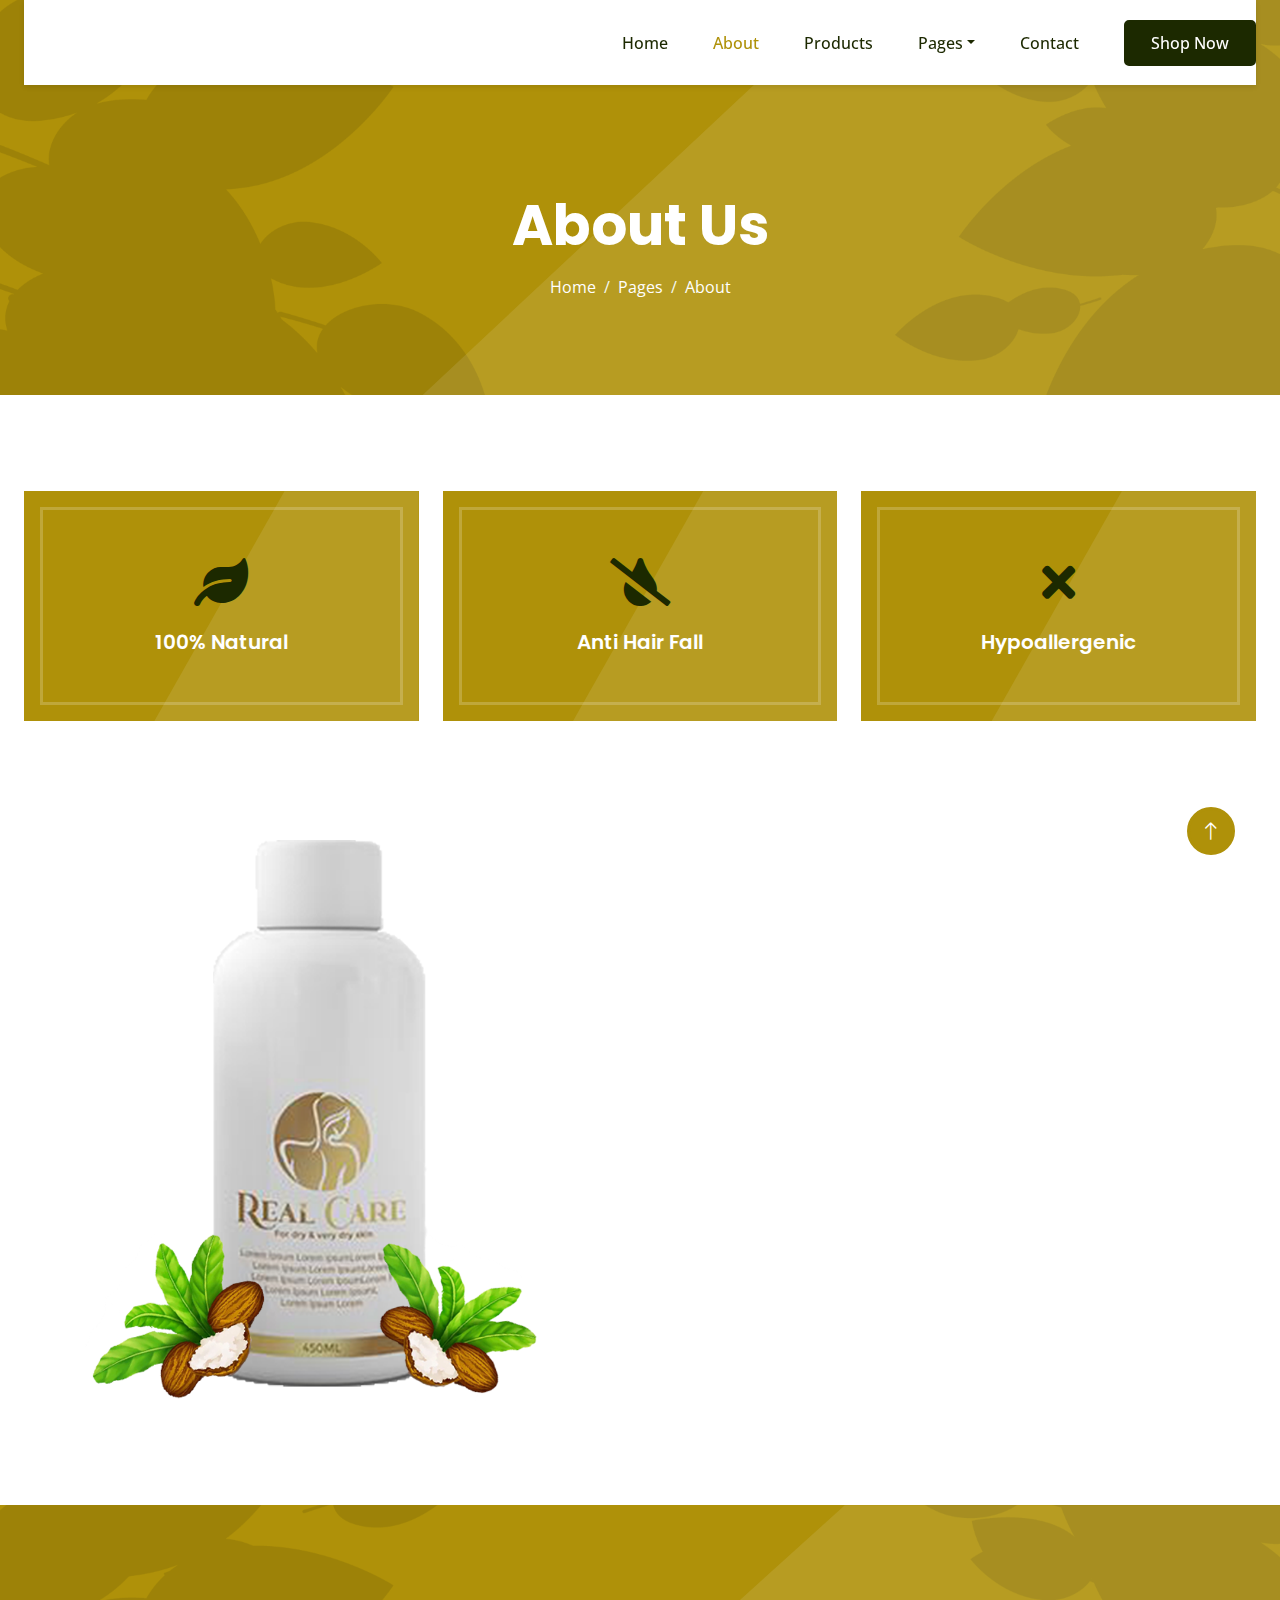
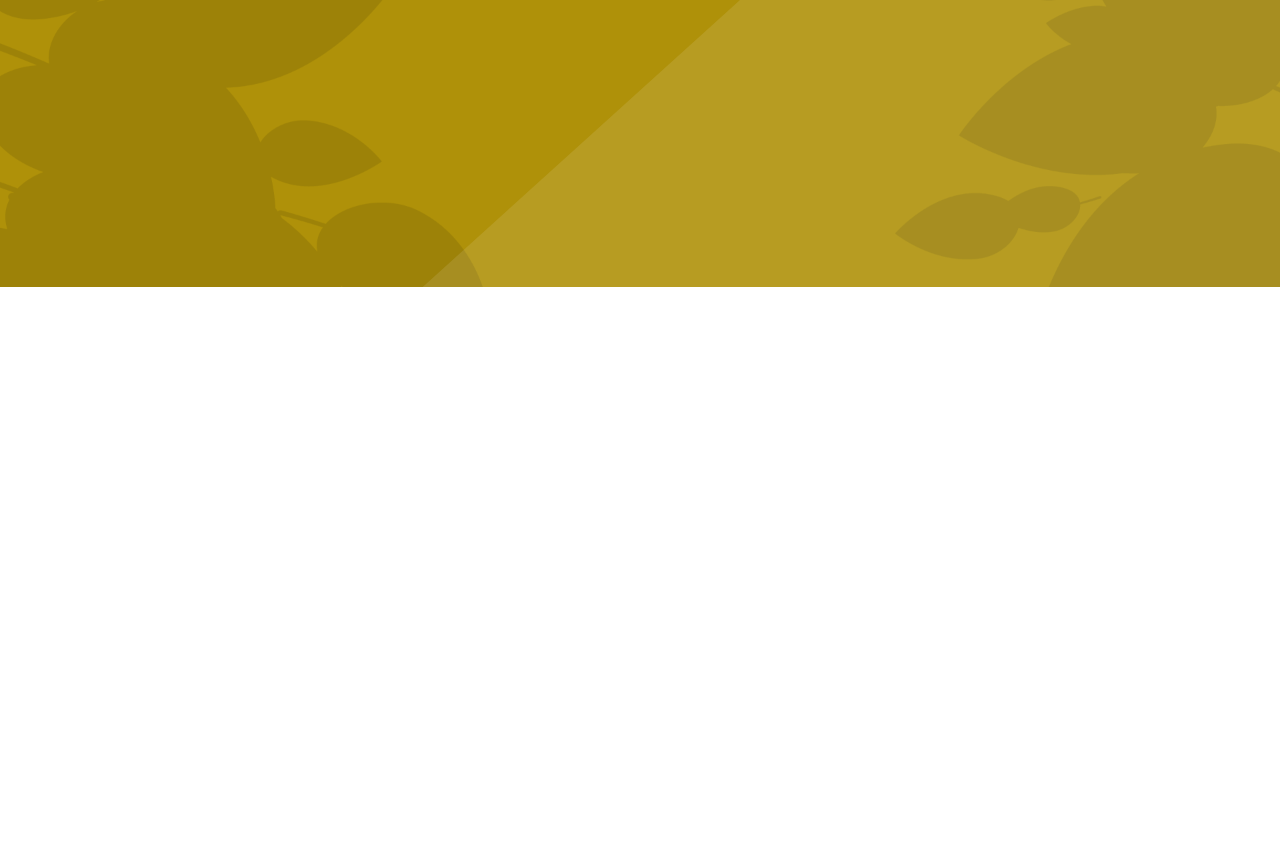
==== about.html @ 2a26313c "update" ====
<!DOCTYPE html>
<html lang="en">

<head>
    <meta charset="utf-8">
    <title>Hairnic - Single Product Website Template</title>
    <meta content="width=device-width, initial-scale=1.0" name="viewport">
    <meta content="" name="keywords">
    <meta content="" name="description">

    <!-- Favicon -->
    <link href="img/favicon.ico" rel="icon">

    <!-- Google Web Fonts -->
    <link rel="preconnect" href="https://fonts.googleapis.com">
    <link rel="preconnect" href="https://fonts.gstatic.com" crossorigin>
    <link
        href="https://fonts.googleapis.com/css2?family=Open+Sans:wght@400;500&family=Poppins:wght@200;600;700&display=swap"
        rel="stylesheet">

    <!-- Icon Font Stylesheet -->
    <link href="https://cdnjs.cloudflare.com/ajax/libs/font-awesome/5.10.0/css/all.min.css" rel="stylesheet">
    <link href="https://cdn.jsdelivr.net/npm/bootstrap-icons@1.4.1/font/bootstrap-icons.css" rel="stylesheet">

    <!-- Libraries Stylesheet -->
    <link href="lib/animate/animate.min.css" rel="stylesheet">
    <link href="lib/owlcarousel/assets/owl.carousel.min.css" rel="stylesheet">

    <!-- Customized Bootstrap Stylesheet -->
    <link href="css/bootstrap.min.css" rel="stylesheet">

    <!-- Template Stylesheet -->
    <link href="css/style.css" rel="stylesheet">
</head>

<body>
    <!-- Spinner Start -->
    <div id="spinner"
        class="show bg-white position-fixed translate-middle w-100 vh-100 top-50 start-50 d-flex align-items-center justify-content-center">
        <div class="spinner-grow text-primary" style="width: 3rem; height: 3rem;" role="status">
            <span class="sr-only">Loading...</span>
        </div>
    </div>
    <!-- Spinner End -->


    <!-- Navbar Start -->
    <div class="container-fluid sticky-top">
        <div class="container">
            <nav class="navbar navbar-expand-lg navbar-light p-0">
                <a href="index.html" class="navbar-brand">
                    <h2 class="text-white">Hairnic</h2>
                </a>
                <button type="button" class="navbar-toggler ms-auto me-0" data-bs-toggle="collapse"
                    data-bs-target="#navbarCollapse">
                    <span class="navbar-toggler-icon"></span>
                </button>
                <div class="collapse navbar-collapse" id="navbarCollapse">
                    <div class="navbar-nav ms-auto">
                        <a href="index.html" class="nav-item nav-link">Home</a>
                        <a href="about.html" class="nav-item nav-link active">About</a>
                        <a href="product.html" class="nav-item nav-link">Products</a>
                        <div class="nav-item dropdown">
                            <a href="#" class="nav-link dropdown-toggle" data-bs-toggle="dropdown">Pages</a>
                            <div class="dropdown-menu bg-light mt-2">
                                <a href="feature.html" class="dropdown-item">Features</a>
                                <a href="how-to-use.html" class="dropdown-item">How To Use</a>
                                <a href="testimonial.html" class="dropdown-item">Testimonial</a>
                                <a href="blog.html" class="dropdown-item">Blog Articles</a>
                                <a href="404.html" class="dropdown-item">404 Page</a>
                            </div>
                        </div>
                        <a href="contact.html" class="nav-item nav-link">Contact</a>
                    </div>
                    <a href="" class="btn btn-dark py-2 px-4 d-none d-lg-inline-block">Shop Now</a>
                </div>
            </nav>
        </div>
    </div>
    <!-- Navbar End -->


    <!-- Hero Start -->
    <div class="container-fluid bg-primary hero-header mb-5">
        <div class="container text-center">
            <h1 class="display-4 text-white mb-3 animated slideInDown">About Us</h1>
            <nav aria-label="breadcrumb">
                <ol class="breadcrumb justify-content-center mb-0 animated slideInDown">
                    <li class="breadcrumb-item"><a class="text-white" href="#">Home</a></li>
                    <li class="breadcrumb-item"><a class="text-white" href="#">Pages</a></li>
                    <li class="breadcrumb-item text-white active" aria-current="page">About</li>
                </ol>
            </nav>
        </div>
    </div>
    <!-- Hero End -->


    <!-- Feature Start -->
    <div class="container-fluid py-5">
        <div class="container">
            <div class="row g-4">
                <div class="col-lg-4 wow fadeIn" data-wow-delay="0.1s">
                    <div class="feature-item position-relative bg-primary text-center p-3">
                        <div class="border py-5 px-3">
                            <i class="fa fa-leaf fa-3x text-dark mb-4"></i>
                            <h5 class="text-white mb-0">100% Natural</h5>
                        </div>
                    </div>
                </div>
                <div class="col-lg-4 wow fadeIn" data-wow-delay="0.3s">
                    <div class="feature-item position-relative bg-primary text-center p-3">
                        <div class="border py-5 px-3">
                            <i class="fa fa-tint-slash fa-3x text-dark mb-4"></i>
                            <h5 class="text-white mb-0">Anti Hair Fall</h5>
                        </div>
                    </div>
                </div>
                <div class="col-lg-4 wow fadeIn" data-wow-delay="0.5s">
                    <div class="feature-item position-relative bg-primary text-center p-3">
                        <div class="border py-5 px-3">
                            <i class="fa fa-times fa-3x text-dark mb-4"></i>
                            <h5 class="text-white mb-0">Hypoallergenic</h5>
                        </div>
                    </div>
                </div>
            </div>
        </div>
    </div>
    <!-- Feature End -->


    <!-- About Start -->
    <div class="container-fluid py-5">
        <div class="container">
            <div class="row g-5 align-items-center">
                <div class="col-lg-6 wow fadeIn" data-wow-delay="0.1s">
                    <img class="img-fluid animated pulse infinite" src="img/shampoo-1.png">
                </div>
                <div class="col-lg-6 wow fadeIn" data-wow-delay="0.5s">
                    <h1 class="text-primary mb-4">Healthy Hair <span class="fw-light text-dark">Is A Symbol Of Our
                            Beauty</span></h1>
                    <p class="mb-4">Lorem ipsum dolor sit amet, consectetur adipiscing elit. Duis aliquet, erat non
                        malesuada consequat, nibh erat tempus risus, vitae porttitor purus nisl vitae purus. Praesent
                        tristique odio ut rutrum pellentesque. Fusce eget molestie est, at rutrum est.</p>
                    <p class="mb-4">Aliqu diam amet diam et eos labore. Clita erat ipsum et lorem et sit, sed stet no
                        labore lorem sit. Sanctus clita duo justo et tempor.</p>
                    <a class="btn btn-primary py-2 px-4" href="">Shop Now</a>
                </div>
            </div>
        </div>
    </div>
    <!-- About End -->


    <!-- Newsletter Start -->
    <div class="container-fluid newsletter bg-primary py-5 my-5">
        <div class="container py-5">
            <div class="mx-auto text-center wow fadeIn" data-wow-delay="0.1s" style="max-width: 600px;">
                <h1 class="text-white mb-3"><span class="fw-light text-dark">Let's Subscribe</span> The Newsletter</h1>
                <p class="text-white mb-4">Subscribe now to get 30% discount on any of our products</p>
            </div>
            <div class="row justify-content-center">
                <div class="col-md-7 wow fadeIn" data-wow-delay="0.5s">
                    <div class="position-relative w-100 mt-3 mb-2">
                        <input class="form-control w-100 py-4 ps-4 pe-5" type="text" placeholder="Enter Your Email"
                            style="height: 48px;">
                        <button type="button" class="btn shadow-none position-absolute top-0 end-0 mt-1 me-2"><i
                                class="fa fa-paper-plane text-white fs-4"></i></button>
                    </div>
                </div>
            </div>
        </div>
    </div>
    <!-- Newsletter End -->


    <!-- Footer Start -->
    <div class="container-fluid bg-white footer">
        <div class="container py-5">
            <div class="row g-5">
                <div class="col-md-6 col-lg-3 wow fadeIn" data-wow-delay="0.1s">
                    <a href="index.html" class="d-inline-block mb-3">
                        <h1 class="text-primary">Real Care Skin Products</h1>
                    </a>
                    <p class="mb-0">Lorem ipsum dolor sit amet, consectetur adipiscing elit. Duis aliquet, erat non malesuada consequat, nibh erat tempus risus, vitae porttitor purus nisl vitae purus.</p>
                </div>
                <div class="col-md-6 col-lg-3 wow fadeIn" data-wow-delay="0.3s">
                    <h5 class="mb-4">Get In Touch</h5>
                    <p><i class="fa fa-map-marker-alt me-3"></i>23 Walton Road, Walford Estate,
                        Carlswald, 1867</p>
                    <p><i class="fa fa-phone-alt me-3"></i>+27 78 572 6840</p>
                    <p><i class="fa fa-envelope me-3"></i>reo.0410@gmail.com
                    </p>
                    <div class="d-flex pt-2">
                        <a class="btn btn-square btn-outline-primary me-1" href=""><i class="fab fa-twitter"></i></a>
                        <a class="btn btn-square btn-outline-primary me-1" href=""><i class="fab fa-facebook-f"></i></a>
                        <a class="btn btn-square btn-outline-primary me-1" href=""><i class="fab fa-instagram"></i></a>
                        <a class="btn btn-square btn-outline-primary me-1" href=""><i
                                class="fab fa-linkedin-in"></i></a>
                    </div>
                </div>
                
                <div class="col-md-6 col-lg-3 wow fadeIn" data-wow-delay="0.7s">
                    <h5 class="mb-4">Popular Link</h5>
                    <a class="btn btn-link" href="">About Us</a>
                    <a class="btn btn-link" href="">Contact Us</a>
                    <a class="btn btn-link" href="">Privacy Policy</a>
                    <a class="btn btn-link" href="">Terms & Condition</a>
                    <a class="btn btn-link" href="">Career</a>
                </div>
            </div>
        </div>
        <div class="container wow fadeIn" data-wow-delay="0.1s">
            <div class="copyright">
                <div class="row">
                    <div class="col-md-6 text-center text-md-start mb-3 mb-md-0">
                        &copy; <a class="border-bottom" href="#">Real Care Skin Products</a>, All Right Reserved.

                        
                        Designed By M-Sithole Digital Solutions
                           </div>
                     </div>
            </div>
        </div>
    </div>
    
    <!-- Footer End -->


    <!-- Back to Top -->
    <a href="#" class="btn btn-lg btn-primary btn-lg-square back-to-top"><i class="bi bi-arrow-up"></i></a>


    <!-- JavaScript Libraries -->
    <script src="https://ajax.googleapis.com/ajax/libs/jquery/3.6.1/jquery.min.js"></script>
    <script src="https://cdn.jsdelivr.net/npm/bootstrap@5.0.0/dist/js/bootstrap.bundle.min.js"></script>
    <script src="lib/wow/wow.min.js"></script>
    <script src="lib/easing/easing.min.js"></script>
    <script src="lib/waypoints/waypoints.min.js"></script>
    <script src="lib/owlcarousel/owl.carousel.min.js"></script>

    <!-- Template Javascript -->
    <script src="js/main.js"></script>
</body>

</html>
---- css/style.css ----
/********** Template CSS **********/
/*** Spinner ***/
#spinner {
    opacity: 0;
    visibility: hidden;
    transition: opacity .5s ease-out, visibility 0s linear .5s;
    z-index: 99999;
}

#spinner.show {
    transition: opacity .5s ease-out, visibility 0s linear 0s;
    visibility: visible;
    opacity: 1;
}

.back-to-top {
    position: fixed;
    display: none;
    right: 45px;
    bottom: 45px;
    z-index: 99;
}

img.animated.pulse {
    animation-duration: 5s;
}

/*** Button ***/
.btn {
    font-weight: 500;
    transition: .5s;
}

.btn.btn-primary {
    color: var(--bs-white);
}

.btn-square {
    width: 38px;
    height: 38px;
}

.btn-sm-square {
    width: 32px;
    height: 32px;
}

.btn-lg-square {
    width: 48px;
    height: 48px;
}

.btn-square,
.btn-sm-square,
.btn-lg-square {
    padding: 0;
    display: flex;
    align-items: center;
    justify-content: center;
    font-weight: normal;
    border-radius: 50px;
}


/*** Navbar ***/
/*** Navbar ***/
.sticky-top {
    top: -150px;
    transition: .5s;
}

.navbar {
    padding: 11px 0 !important;
    height: 85px;
    background-color: #ffffff; /* Navbar white background */
    box-shadow: 0px 2px 5px rgba(0, 0, 0, 0.1); /* Optional shadow */
    display: flex;
    align-items: center; /* Center content vertically */
}

.navbar .navbar-brand img {
    max-height: 80px; /* Larger logo size */
    width: auto; /* Maintain aspect ratio */
    margin-left: 15px; /* Add some spacing */
}

.navbar .navbar-nav .nav-link {
    margin-right: 45px;
    padding: 0;
    color: var(--bs-dark);
    font-weight: 500;
    transition: .5s;
    outline: none;
}

.navbar .navbar-nav .nav-link:hover,
.navbar .navbar-nav .nav-link.active {
    color: var(--bs-primary); /* Add hover effect color */
}

.navbar .dropdown-menu {
    display: none; /* Initially hide */
    position: absolute;
    top: 100%; /* Place below the nav */
    left: 0;
    background-color: #ffffff;
    box-shadow: 0px 2px 5px rgba(0, 0, 0, 0.1);
    z-index: 1000;
    border-radius: 4px;
}

.navbar .dropdown:hover .dropdown-menu {
    display: block; /* Show dropdown on hover */
}

.navbar .dropdown-menu a {
    padding: 10px 15px;
    color: #000;
    font-size: 14px;
}

.navbar .dropdown-menu a:hover {
    background-color: var(--bs-primary);
    color: #fff;
}

@media (max-width: 991.98px) {
    .navbar .navbar-nav {
        padding: 0 15px;
        background: var(--bs-primary);
    }

    .navbar .navbar-nav .nav-link {
        margin-right: 0;
        padding: 10px 0;
    }

    .navbar .dropdown-menu {
        position: static;
        box-shadow: none;
    }
}

@media (min-width: 992px) {
    .navbar .nav-item .dropdown-menu {
        display: none;
    }

    .navbar .nav-item:hover .dropdown-menu {
        display: block;
    }
}
        










/*** Hero Header ***/
.hero-header {
    position: relative;
    margin-top: -85px;
    padding-top: 12rem;
    padding-bottom: 6rem;
    background: url(../img/bg.png) center center no-repeat;
    background-size: cover;
}

.hero-header::before {
    position: absolute;
    content: "";
    width: 100%;
    height: 100%;
    top: 0;
    left: 0;
    background: rgba(255, 255, 255, .1);
    clip-path: polygon(66% 0, 100% 0, 100% 100%, 33% 100%);
}

.hero-header .container {
    position: relative;
    z-index: 1;
}

.hero-header .breadcrumb-item+.breadcrumb-item::before {
    color: var(--bs-light);
}





/*** Feature ***/
.feature-item::before {
    position: absolute;
    content: "";
    width: 100%;
    height: 100%;
    top: 0;
    left: 0;
    background: rgba(255, 255, 255, .1);
    clip-path: polygon(66% 0, 100% 0, 100% 100%, 33% 100%);
}

.feature-item .border {
    position: relative;
    border-color: rgba(255, 255, 255, .2) !important;
    z-index: 1;
}





/*** Deal ***/
.deal {
    position: relative;
    background: url(../img/bg.png) center center no-repeat;
    background-size: cover;
}

.deal::before {
    position: absolute;
    content: "";
    width: 100%;
    height: 100%;
    top: 0;
    left: 0;
    background: rgba(255, 255, 255, .1);
    clip-path: polygon(66% 0, 100% 0, 100% 100%, 33% 100%);
}

.deal .bg-white {
    position: relative;
    z-index: 1;
}

.deal .cdt span {
    display: block;
    font-size: 16px;
    font-style: italic;
    font-weight: 200;
    text-transform: capitalize;
}





/*** How To Use ***/
.how-to-use {
    position: relative;
    background: url(../img/bg.png) center center no-repeat;
    background-size: cover;
}

.how-to-use::before {
    position: absolute;
    content: "";
    width: 100%;
    height: 100%;
    top: 0;
    left: 0;
    background: rgba(255, 255, 255, .1);
    clip-path: polygon(66% 0, 100% 0, 100% 100%, 33% 100%);
}

.how-to-use .container {
    position: relative;
    z-index: 1;
}

.how-to-use .border {
    border-color: rgba(255, 255, 255, .2) !important;
}





/*** Product ***/
.product-item {
    transition: .1s;
}

.product-item:hover {
    border-width: 0 !important;
    box-shadow: 0 0 35px rgba(199, 181, 23, 0.25);
}

.product-item:hover a.btn {
    color: var(--bs-white);
    background: var(--bs-primary);
}






/*** Testimonial ***/
.testimonial {
    position: relative;
    background: url(../img/bg.png) center center no-repeat;
    background-size: cover;
}

.testimonial::before {
    position: absolute;
    content: "";
    width: 100%;
    height: 100%;
    top: 0;
    left: 0;
    background: rgba(255, 255, 255, .1);
    clip-path: polygon(66% 0, 100% 0, 100% 100%, 33% 100%);
}

.testimonial .testimonial-carousel {
    position: relative;
    z-index: 1;
}

.testimonial-carousel .owl-item img {
    width: 120px;
    height: 120px;
    border-color: rgba(255, 255, 255, .2) !important;
    margin: 0 auto 20px auto;
    border-radius: 100px;
}

.testimonial-carousel .owl-dots {
    margin-top: 25px;
    display: flex;
    align-items: center;
    justify-content: center;
}

.testimonial-carousel .owl-dot {
    position: relative;
    display: inline-block;
    margin: 0 5px;
    width: 30px;
    height: 30px;
    display: flex;
    align-items: center;
    justify-content: center;
    background: transparent;
    border: 3px solid rgba(255, 255, 255, .2);
    border-radius: 30px;
    transition: .5s;
}

.testimonial-carousel .owl-dot.active {
    background: var(--bs-dark);
}


/*** Blog ***/
.blog-item {
    transition: .1s;
}

.blog-item:hover {
    border-width: 0 !important;
    box-shadow: 0 0 35px rgba(144, 188, 121, .25);
}

.blog-item:hover a.btn {
    color: var(--bs-white);
    background: var(--bs-primary);
}









/*** Contact ***/
.contact-info-item::before {
    position: absolute;
    content: "";
    width: 100%;
    height: 100%;
    top: 0;
    left: 0;
    background: rgba(255, 255, 255, .1);
    clip-path: polygon(66% 0, 100% 0, 100% 100%, 33% 100%);
}

.contact-info-item .border {
    position: relative;
    border-color: rgba(255, 255, 255, .2) !important;
    z-index: 1;
}





/*** Newsletter ***/
.newsletter {
    position: relative;
    background: url(../img/bg.png) center center no-repeat;
    background-size: cover;
}

.newsletter::before {
    position: absolute;
    content: "";
    width: 100%;
    height: 100%;
    top: 0;
    left: 0;
    background: rgba(255, 255, 255, .1);
    clip-path: polygon(66% 0, 100% 0, 100% 100%, 33% 100%);
}

.newsletter .container {
    position: relative;
    z-index: 1;
}

.newsletter .form-control {
    background: rgba(255, 255, 255, .3);
}





/*** Footer ***/
.footer .btn.btn-link {
    display: block;
    margin-bottom: 10px;
    padding: 0;
    text-align: left;
    color: var(--bs-body);
    font-weight: normal;
    transition: .3s;
}

.footer .btn.btn-link:hover {
    color: var(--bs-primary);
}

.footer .btn.btn-link::before {
    position: relative;
    content: "\f105";
    font-family: "Font Awesome 5 Free";
    font-weight: 900;
    margin-right: 10px;
}

.footer .btn.btn-link:hover {
    letter-spacing: 1px;
    box-shadow: none;
}

.footer .copyright {
    padding: 25px 0;
    border-top: 3px solid var(--bs-light);
}

.footer .copyright a {
    color: var(--bs-body);
}

.footer .copyright a:hover {
    color: var(--bs-primary);
}

.footer .footer-menu a {
    margin-right: 15px;
    padding-right: 15px;
    border-right: 3px solid var(--bs-light);
}

.footer .footer-menu a:last-child {
    margin-right: 0;
    padding-right: 0;
    border-right: none;
}
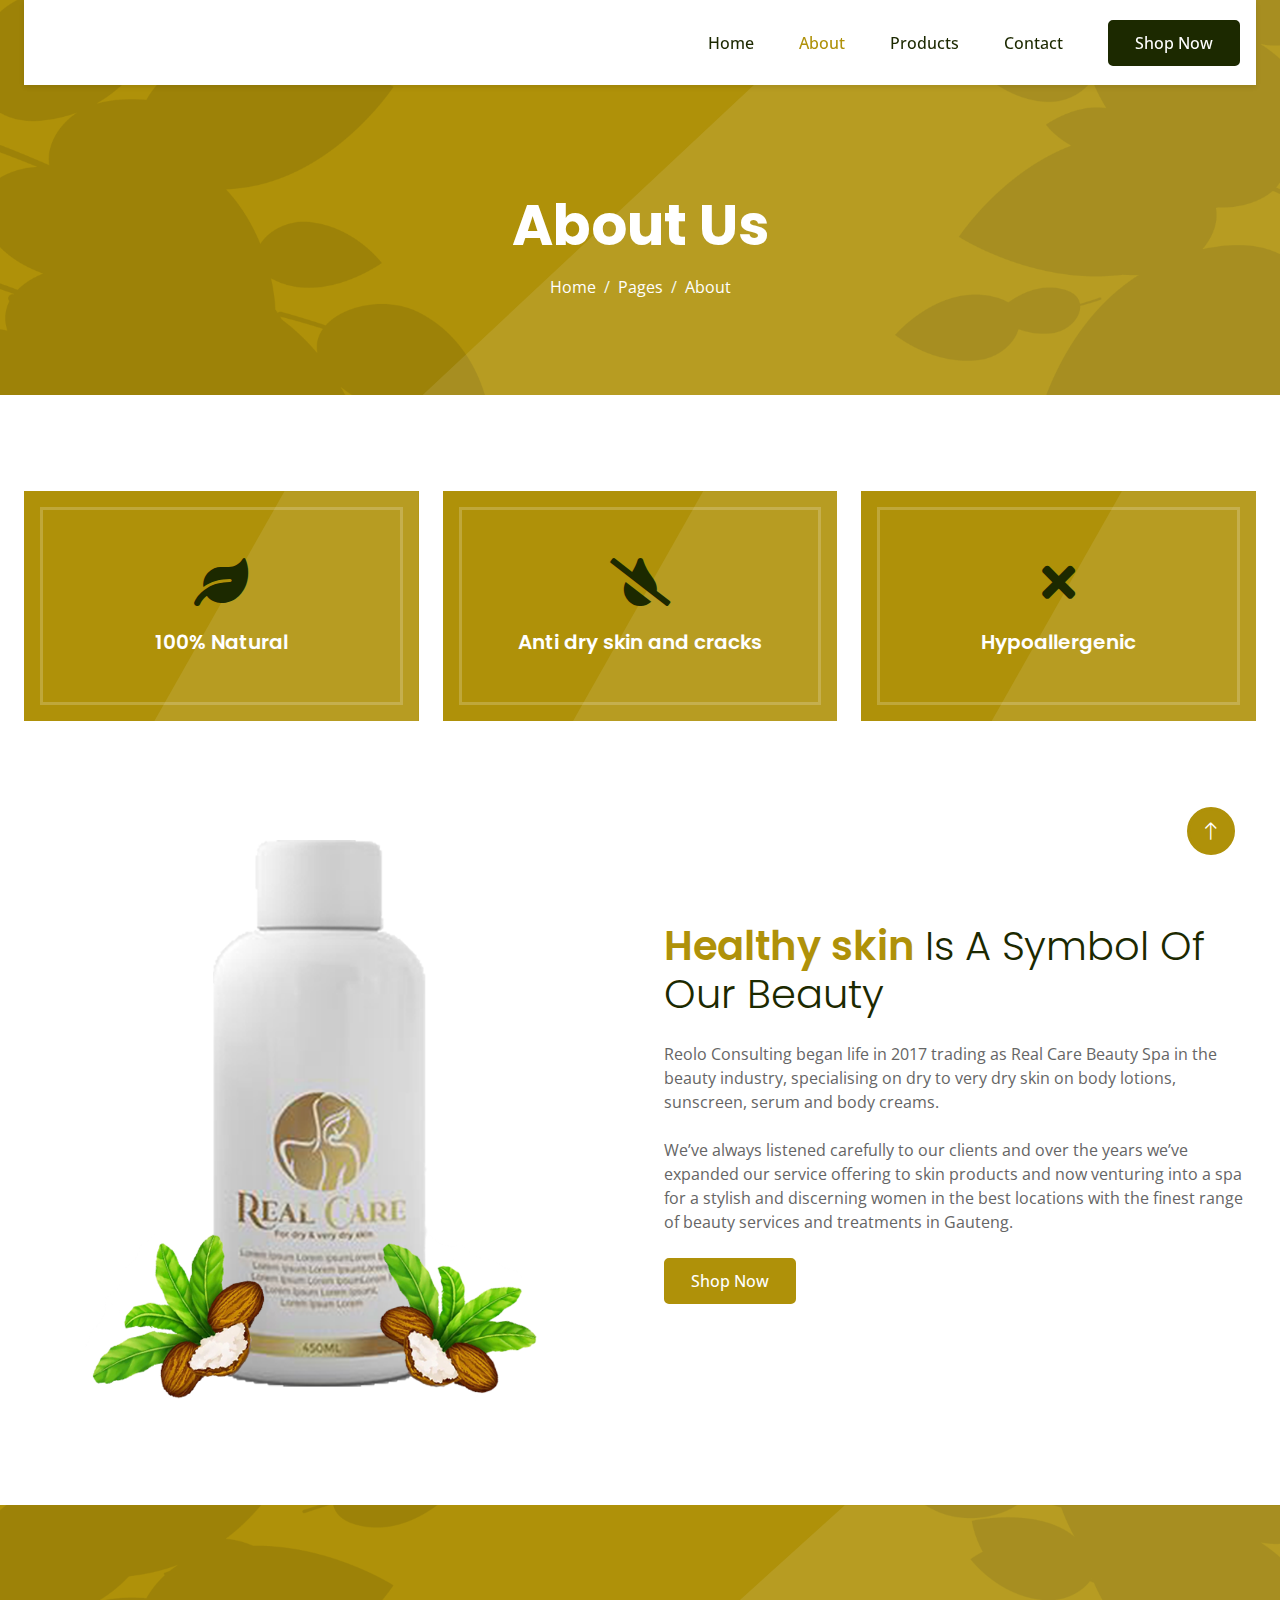
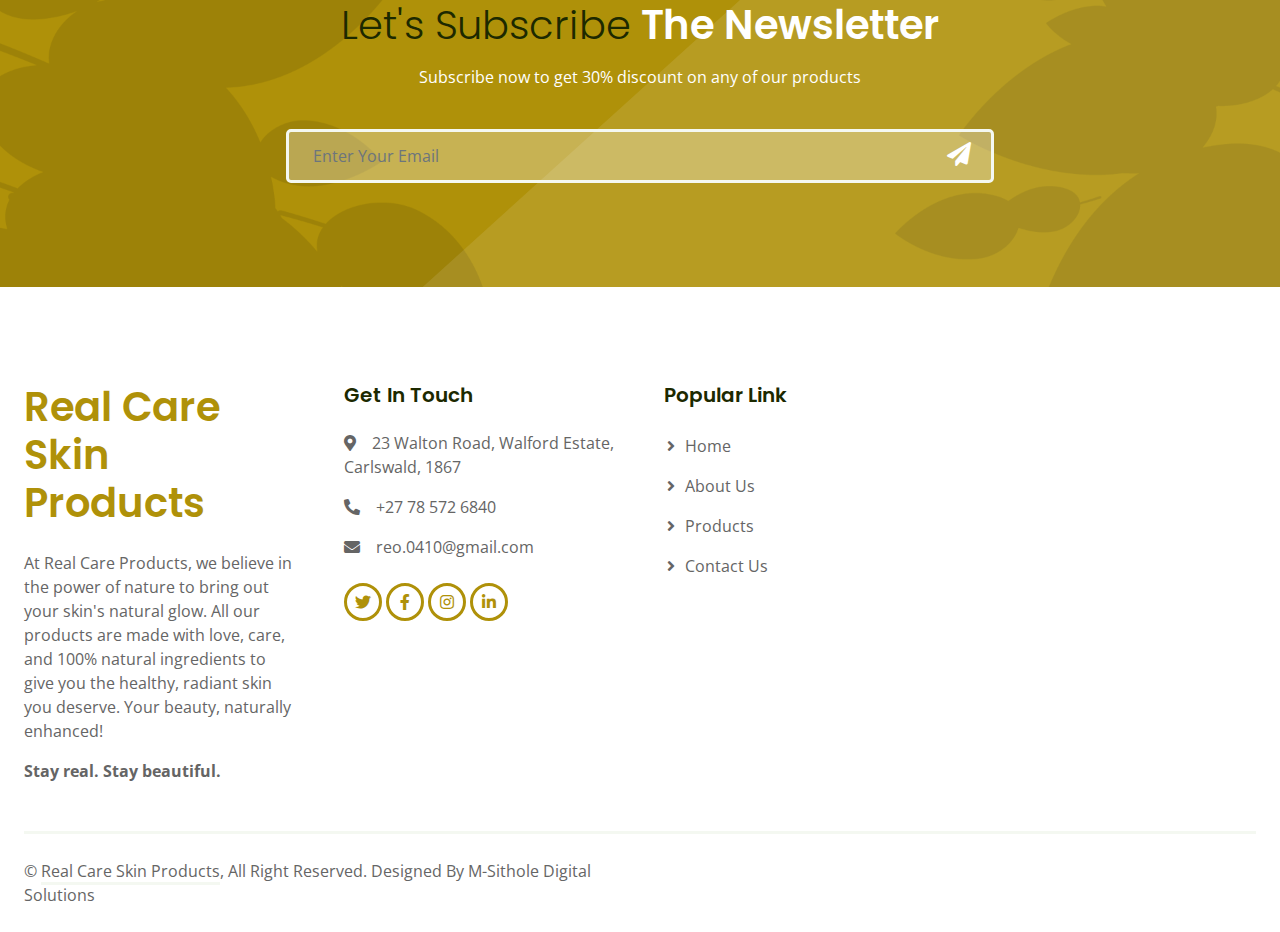
==== commit 0c8434ca: "updates" ====
--- a/about.html
+++ b/about.html
@@ -3,7 +3,7 @@
 
 <head>
     <meta charset="utf-8">
-    <title>Hairnic - Single Product Website Template</title>
+    <title>Real Care</title>
     <meta content="width=device-width, initial-scale=1.0" name="viewport">
     <meta content="" name="keywords">
     <meta content="" name="description">
@@ -35,12 +35,7 @@
 
 <body>
     <!-- Spinner Start -->
-    <div id="spinner"
-        class="show bg-white position-fixed translate-middle w-100 vh-100 top-50 start-50 d-flex align-items-center justify-content-center">
-        <div class="spinner-grow text-primary" style="width: 3rem; height: 3rem;" role="status">
-            <span class="sr-only">Loading...</span>
-        </div>
-    </div>
+    
     <!-- Spinner End -->
 
 
@@ -60,19 +55,9 @@
                         <a href="index.html" class="nav-item nav-link">Home</a>
                         <a href="about.html" class="nav-item nav-link active">About</a>
                         <a href="product.html" class="nav-item nav-link">Products</a>
-                        <div class="nav-item dropdown">
-                            <a href="#" class="nav-link dropdown-toggle" data-bs-toggle="dropdown">Pages</a>
-                            <div class="dropdown-menu bg-light mt-2">
-                                <a href="feature.html" class="dropdown-item">Features</a>
-                                <a href="how-to-use.html" class="dropdown-item">How To Use</a>
-                                <a href="testimonial.html" class="dropdown-item">Testimonial</a>
-                                <a href="blog.html" class="dropdown-item">Blog Articles</a>
-                                <a href="404.html" class="dropdown-item">404 Page</a>
-                            </div>
-                        </div>
                         <a href="contact.html" class="nav-item nav-link">Contact</a>
                     </div>
-                    <a href="" class="btn btn-dark py-2 px-4 d-none d-lg-inline-block">Shop Now</a>
+                    <a href="cart.html" class="btn btn-dark py-2 px-4 me-3 animated slideInRight">Shop Now</a>
                 </div>
             </nav>
         </div>
@@ -86,7 +71,7 @@
             <h1 class="display-4 text-white mb-3 animated slideInDown">About Us</h1>
             <nav aria-label="breadcrumb">
                 <ol class="breadcrumb justify-content-center mb-0 animated slideInDown">
-                    <li class="breadcrumb-item"><a class="text-white" href="#">Home</a></li>
+                    <li class="breadcrumb-item"><a class="text-white" href="index.html">Home</a></li>
                     <li class="breadcrumb-item"><a class="text-white" href="#">Pages</a></li>
                     <li class="breadcrumb-item text-white active" aria-current="page">About</li>
                 </ol>
@@ -95,39 +80,38 @@
     </div>
     <!-- Hero End -->
 
-
-    <!-- Feature Start -->
-    <div class="container-fluid py-5">
-        <div class="container">
-            <div class="row g-4">
-                <div class="col-lg-4 wow fadeIn" data-wow-delay="0.1s">
-                    <div class="feature-item position-relative bg-primary text-center p-3">
-                        <div class="border py-5 px-3">
-                            <i class="fa fa-leaf fa-3x text-dark mb-4"></i>
-                            <h5 class="text-white mb-0">100% Natural</h5>
-                        </div>
-                    </div>
-                </div>
-                <div class="col-lg-4 wow fadeIn" data-wow-delay="0.3s">
-                    <div class="feature-item position-relative bg-primary text-center p-3">
-                        <div class="border py-5 px-3">
-                            <i class="fa fa-tint-slash fa-3x text-dark mb-4"></i>
-                            <h5 class="text-white mb-0">Anti Hair Fall</h5>
-                        </div>
-                    </div>
-                </div>
-                <div class="col-lg-4 wow fadeIn" data-wow-delay="0.5s">
-                    <div class="feature-item position-relative bg-primary text-center p-3">
-                        <div class="border py-5 px-3">
-                            <i class="fa fa-times fa-3x text-dark mb-4"></i>
-                            <h5 class="text-white mb-0">Hypoallergenic</h5>
-                        </div>
-                    </div>
-                </div>
-            </div>
-        </div>
-    </div>
-    <!-- Feature End -->
+<!-- Feature Start -->
+<div class="container-fluid py-5">
+    <div class="container">
+        <div class="row g-4">
+            <div class="col-lg-4 wow fadeIn" data-wow-delay="0.1s">
+                <div class="feature-item position-relative bg-primary text-center p-3">
+                    <div class="border py-5 px-3">
+                        <i class="fa fa-leaf fa-3x text-dark mb-4"></i>
+                        <h5 class="text-white mb-0">100% Natural</h5>
+                    </div>
+                </div>
+            </div>
+            <div class="col-lg-4 wow fadeIn" data-wow-delay="0.3s">
+                <div class="feature-item position-relative bg-primary text-center p-3">
+                    <div class="border py-5 px-3">
+                        <i class="fa fa-tint-slash fa-3x text-dark mb-4"></i>
+                        <h5 class="text-white mb-0">Anti dry skin and cracks</h5>
+                    </div>
+                </div>
+            </div>
+            <div class="col-lg-4 wow fadeIn" data-wow-delay="0.5s">
+                <div class="feature-item position-relative bg-primary text-center p-3">
+                    <div class="border py-5 px-3">
+                        <i class="fa fa-times fa-3x text-dark mb-4"></i>
+                        <h5 class="text-white mb-0">Hypoallergenic</h5>
+                    </div>
+                </div>
+            </div>
+        </div>
+    </div>
+</div>
+<!-- Feature End -->
 
 
     <!-- About Start -->
@@ -138,13 +122,10 @@
                     <img class="img-fluid animated pulse infinite" src="img/shampoo-1.png">
                 </div>
                 <div class="col-lg-6 wow fadeIn" data-wow-delay="0.5s">
-                    <h1 class="text-primary mb-4">Healthy Hair <span class="fw-light text-dark">Is A Symbol Of Our
+                    <h1 class="text-primary mb-4">Healthy skin <span class="fw-light text-dark">Is A Symbol Of Our
                             Beauty</span></h1>
-                    <p class="mb-4">Lorem ipsum dolor sit amet, consectetur adipiscing elit. Duis aliquet, erat non
-                        malesuada consequat, nibh erat tempus risus, vitae porttitor purus nisl vitae purus. Praesent
-                        tristique odio ut rutrum pellentesque. Fusce eget molestie est, at rutrum est.</p>
-                    <p class="mb-4">Aliqu diam amet diam et eos labore. Clita erat ipsum et lorem et sit, sed stet no
-                        labore lorem sit. Sanctus clita duo justo et tempor.</p>
+                    <p class="mb-4">Reolo Consulting began life in 2017 trading as Real Care Beauty Spa in the beauty industry, specialising on dry to very dry skin on body lotions, sunscreen, serum and body creams.</p>
+                    <p class="mb-4">We’ve always listened carefully to our clients and over the years we’ve expanded our service offering to skin products and now venturing into a spa for a stylish and discerning women in the best locations with the finest range of beauty services and treatments in Gauteng.</p>
                     <a class="btn btn-primary py-2 px-4" href="">Shop Now</a>
                 </div>
             </div>
@@ -174,56 +155,56 @@
     </div>
     <!-- Newsletter End -->
 
-
-    <!-- Footer Start -->
-    <div class="container-fluid bg-white footer">
-        <div class="container py-5">
-            <div class="row g-5">
-                <div class="col-md-6 col-lg-3 wow fadeIn" data-wow-delay="0.1s">
-                    <a href="index.html" class="d-inline-block mb-3">
-                        <h1 class="text-primary">Real Care Skin Products</h1>
-                    </a>
-                    <p class="mb-0">Lorem ipsum dolor sit amet, consectetur adipiscing elit. Duis aliquet, erat non malesuada consequat, nibh erat tempus risus, vitae porttitor purus nisl vitae purus.</p>
-                </div>
-                <div class="col-md-6 col-lg-3 wow fadeIn" data-wow-delay="0.3s">
-                    <h5 class="mb-4">Get In Touch</h5>
-                    <p><i class="fa fa-map-marker-alt me-3"></i>23 Walton Road, Walford Estate,
-                        Carlswald, 1867</p>
-                    <p><i class="fa fa-phone-alt me-3"></i>+27 78 572 6840</p>
-                    <p><i class="fa fa-envelope me-3"></i>reo.0410@gmail.com
-                    </p>
-                    <div class="d-flex pt-2">
-                        <a class="btn btn-square btn-outline-primary me-1" href=""><i class="fab fa-twitter"></i></a>
-                        <a class="btn btn-square btn-outline-primary me-1" href=""><i class="fab fa-facebook-f"></i></a>
-                        <a class="btn btn-square btn-outline-primary me-1" href=""><i class="fab fa-instagram"></i></a>
-                        <a class="btn btn-square btn-outline-primary me-1" href=""><i
-                                class="fab fa-linkedin-in"></i></a>
-                    </div>
-                </div>
-                
-                <div class="col-md-6 col-lg-3 wow fadeIn" data-wow-delay="0.7s">
-                    <h5 class="mb-4">Popular Link</h5>
-                    <a class="btn btn-link" href="">About Us</a>
-                    <a class="btn btn-link" href="">Contact Us</a>
-                    <a class="btn btn-link" href="">Privacy Policy</a>
-                    <a class="btn btn-link" href="">Terms & Condition</a>
-                    <a class="btn btn-link" href="">Career</a>
-                </div>
-            </div>
-        </div>
-        <div class="container wow fadeIn" data-wow-delay="0.1s">
-            <div class="copyright">
-                <div class="row">
-                    <div class="col-md-6 text-center text-md-start mb-3 mb-md-0">
-                        &copy; <a class="border-bottom" href="#">Real Care Skin Products</a>, All Right Reserved.
-
-                        
-                        Designed By M-Sithole Digital Solutions
-                           </div>
-                     </div>
-            </div>
-        </div>
-    </div>
+<!-- Footer Start -->
+<div class="container-fluid bg-white footer">
+    <div class="container py-5">
+        <div class="row g-5">
+            <div class="col-md-6 col-lg-3 wow fadeIn" data-wow-delay="0.1s">
+                <a href="index.html" class="d-inline-block mb-3">
+                    <h1 class="text-primary">Real Care Skin Products</h1>
+                </a>
+                <p>At Real Care Products, we believe in the power of nature to bring out your skin's natural glow. All our products are made with love, care, and 100% natural ingredients to give you the healthy, radiant skin you deserve. Your beauty, naturally enhanced!</p>
+            <p class="mb-0"><strong>Stay real. Stay beautiful.</strong></p>
+            </div>
+            <div class="col-md-6 col-lg-3 wow fadeIn" data-wow-delay="0.3s">
+                <h5 class="mb-4">Get In Touch</h5>
+                <p><i class="fa fa-map-marker-alt me-3"></i>23 Walton Road, Walford Estate,
+                    Carlswald, 1867</p>
+                <p><i class="fa fa-phone-alt me-3"></i>+27 78 572 6840</p>
+                <p><i class="fa fa-envelope me-3"></i>reo.0410@gmail.com
+                </p>
+                <div class="d-flex pt-2">
+                    <a class="btn btn-square btn-outline-primary me-1" href=""><i class="fab fa-twitter"></i></a>
+                    <a class="btn btn-square btn-outline-primary me-1" href=""><i class="fab fa-facebook-f"></i></a>
+                    <a class="btn btn-square btn-outline-primary me-1" href=""><i class="fab fa-instagram"></i></a>
+                    <a class="btn btn-square btn-outline-primary me-1" href=""><i
+                            class="fab fa-linkedin-in"></i></a>
+                </div>
+            </div>
+            
+            <div class="col-md-6 col-lg-3 wow fadeIn" data-wow-delay="0.7s">
+                <h5 class="mb-4">Popular Link</h5>
+                <a class="btn btn-link" href="index.html">Home</a>
+                <a class="btn btn-link" href="about.html">About Us</a>
+                <a class="btn btn-link" href="product.html">Products</a>
+                <a class="btn btn-link" href="contact.html">Contact Us</a>
+            </div>
+        </div>
+    </div>
+    <div class="container wow fadeIn" data-wow-delay="0.1s">
+        <div class="copyright">
+            <div class="row">
+                <div class="col-md-6 text-center text-md-start mb-3 mb-md-0">
+                    &copy; <a class="border-bottom" href="#">Real Care Skin Products</a>, All Right Reserved.
+
+                    
+                    Designed By M-Sithole Digital Solutions
+                       </div>
+                 </div>
+        </div>
+    </div>
+</div>
+<!-- Footer End -->
     
     <!-- Footer End -->
 
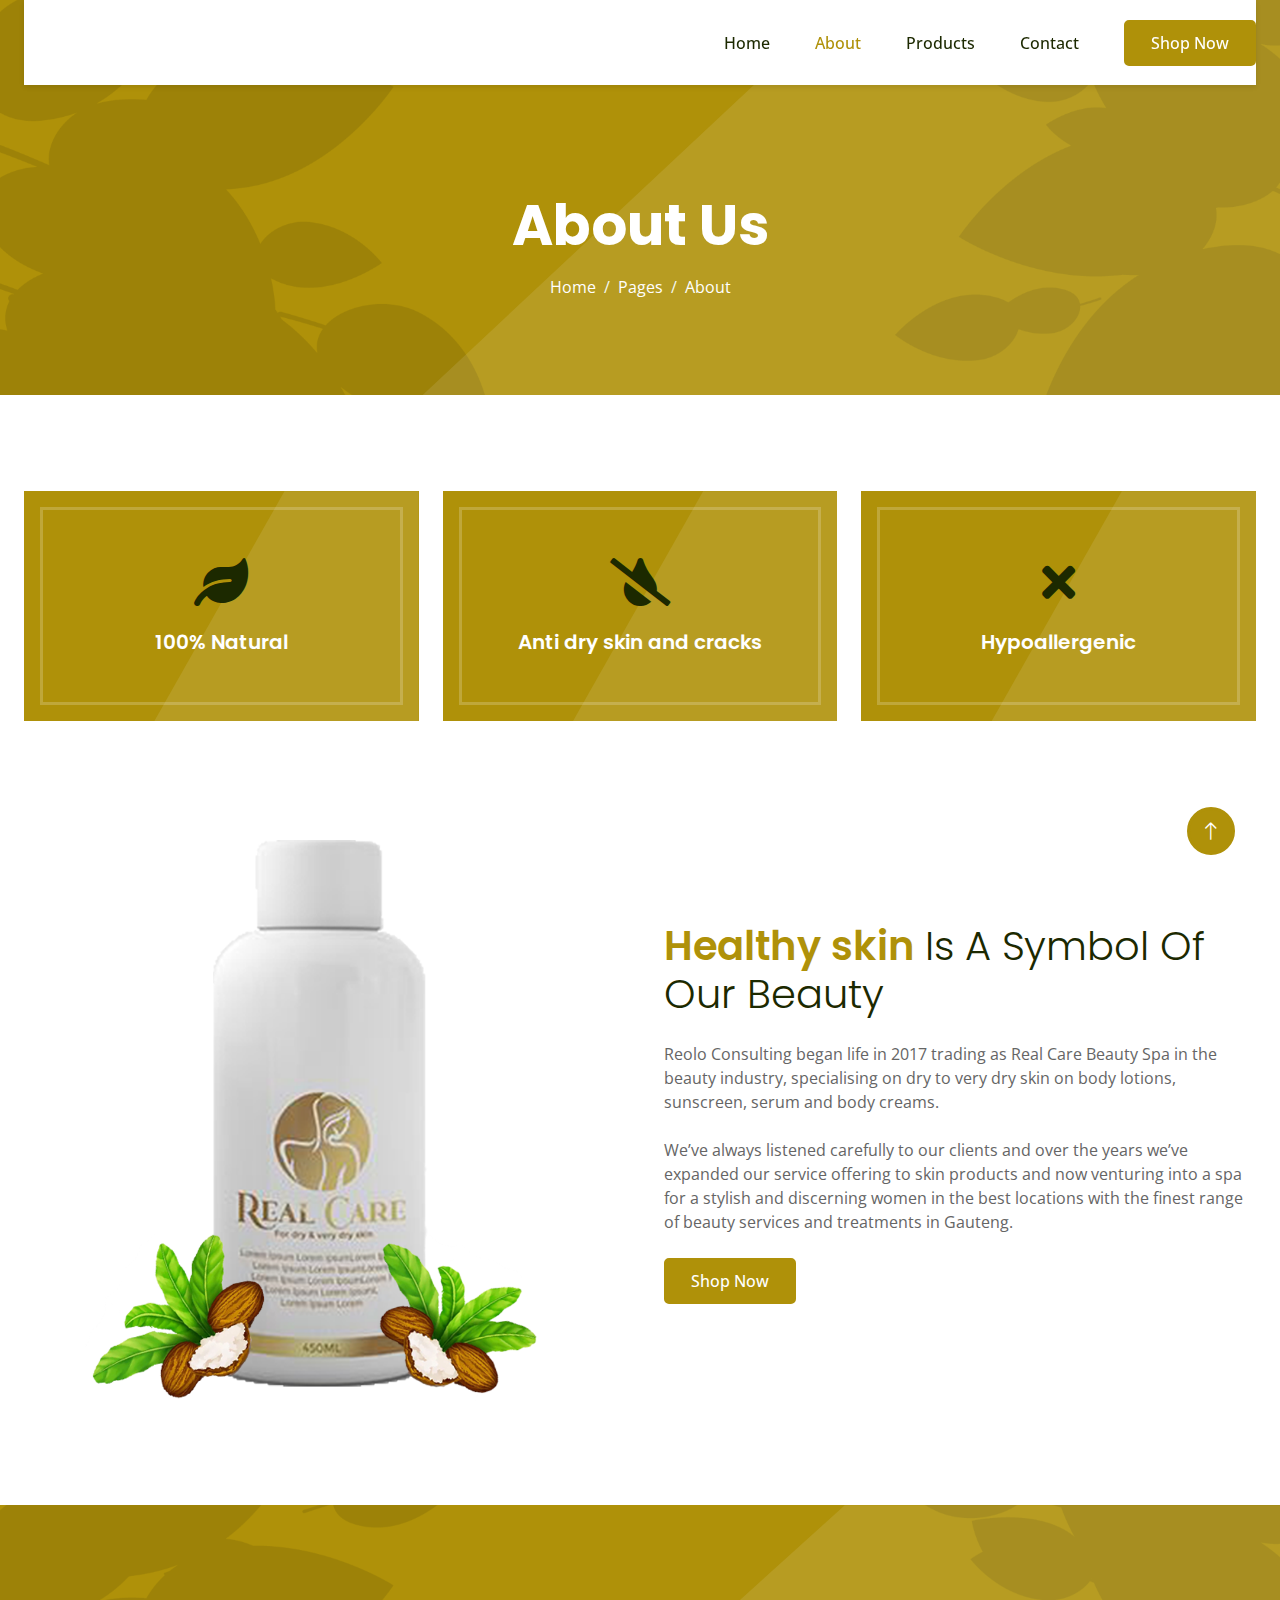
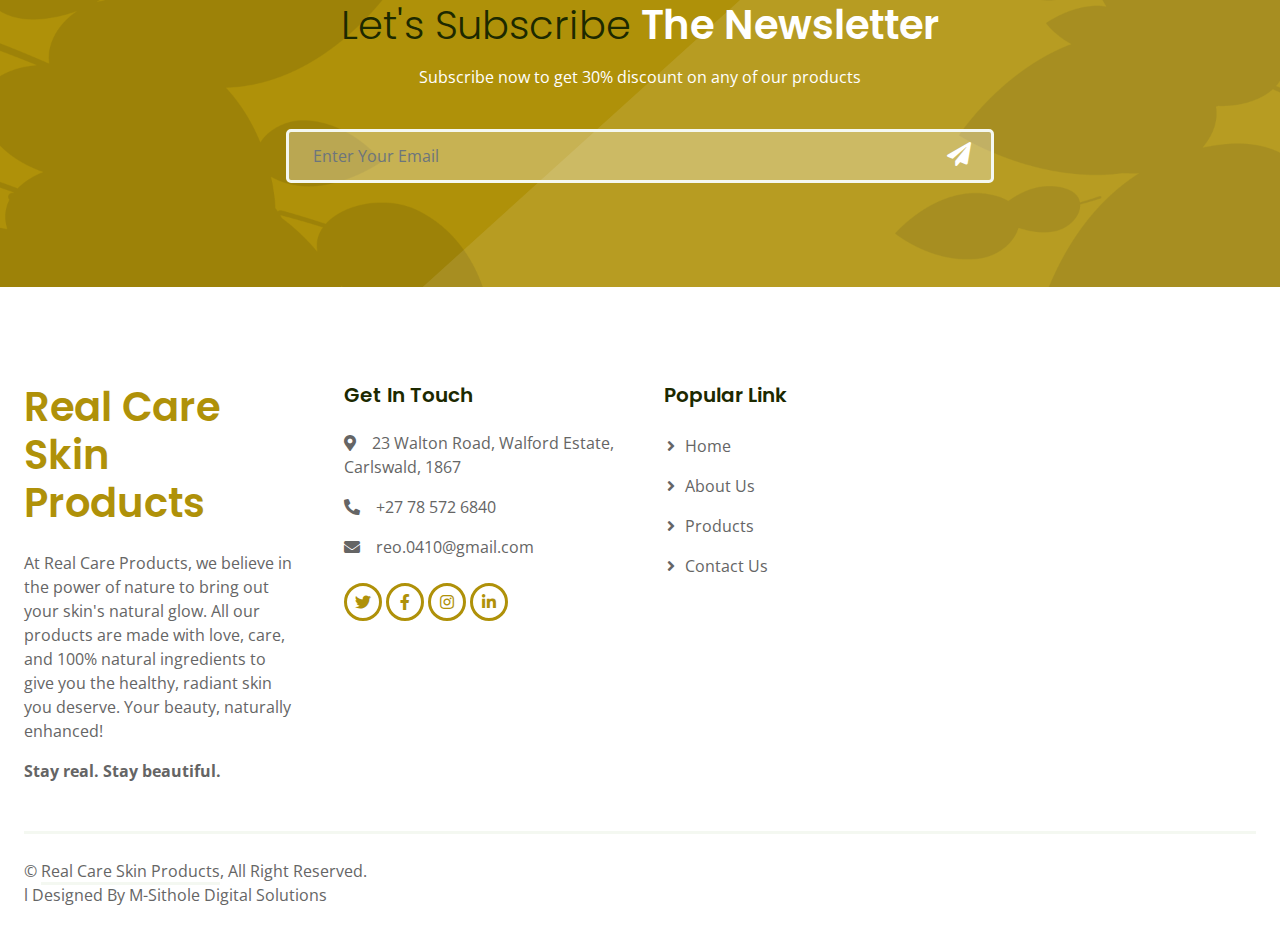
==== commit a1eae47a: "updates" ====
--- a/about.html
+++ b/about.html
@@ -57,7 +57,7 @@
                         <a href="product.html" class="nav-item nav-link">Products</a>
                         <a href="contact.html" class="nav-item nav-link">Contact</a>
                     </div>
-                    <a href="cart.html" class="btn btn-dark py-2 px-4 me-3 animated slideInRight">Shop Now</a>
+                    <a class="btn btn-primary py-2 px-4" href="https://wa.me/27785726840">Shop Now</a>
                 </div>
             </nav>
         </div>
@@ -126,11 +126,12 @@
                             Beauty</span></h1>
                     <p class="mb-4">Reolo Consulting began life in 2017 trading as Real Care Beauty Spa in the beauty industry, specialising on dry to very dry skin on body lotions, sunscreen, serum and body creams.</p>
                     <p class="mb-4">We’ve always listened carefully to our clients and over the years we’ve expanded our service offering to skin products and now venturing into a spa for a stylish and discerning women in the best locations with the finest range of beauty services and treatments in Gauteng.</p>
-                    <a class="btn btn-primary py-2 px-4" href="">Shop Now</a>
-                </div>
-            </div>
-        </div>
-    </div>
+                    <a class="btn btn-primary py-2 px-4" href="https://wa.me/2785726840?text=Hi%2C%20I%27m%20interested%20in%20your%20products%20and%20services!%20Please%20provide%20more%20information.">Shop Now</a>
+                </div>
+            </div>
+        </div>
+    </div>
+    
     <!-- About End -->
 
 
@@ -195,7 +196,7 @@
         <div class="copyright">
             <div class="row">
                 <div class="col-md-6 text-center text-md-start mb-3 mb-md-0">
-                    &copy; <a class="border-bottom" href="#">Real Care Skin Products</a>, All Right Reserved.
+                    &copy; <a class="border-bottom" href="#">Real Care Skin Products</a>, All Right Reserved.      <br> l
 
                     
                     Designed By M-Sithole Digital Solutions
